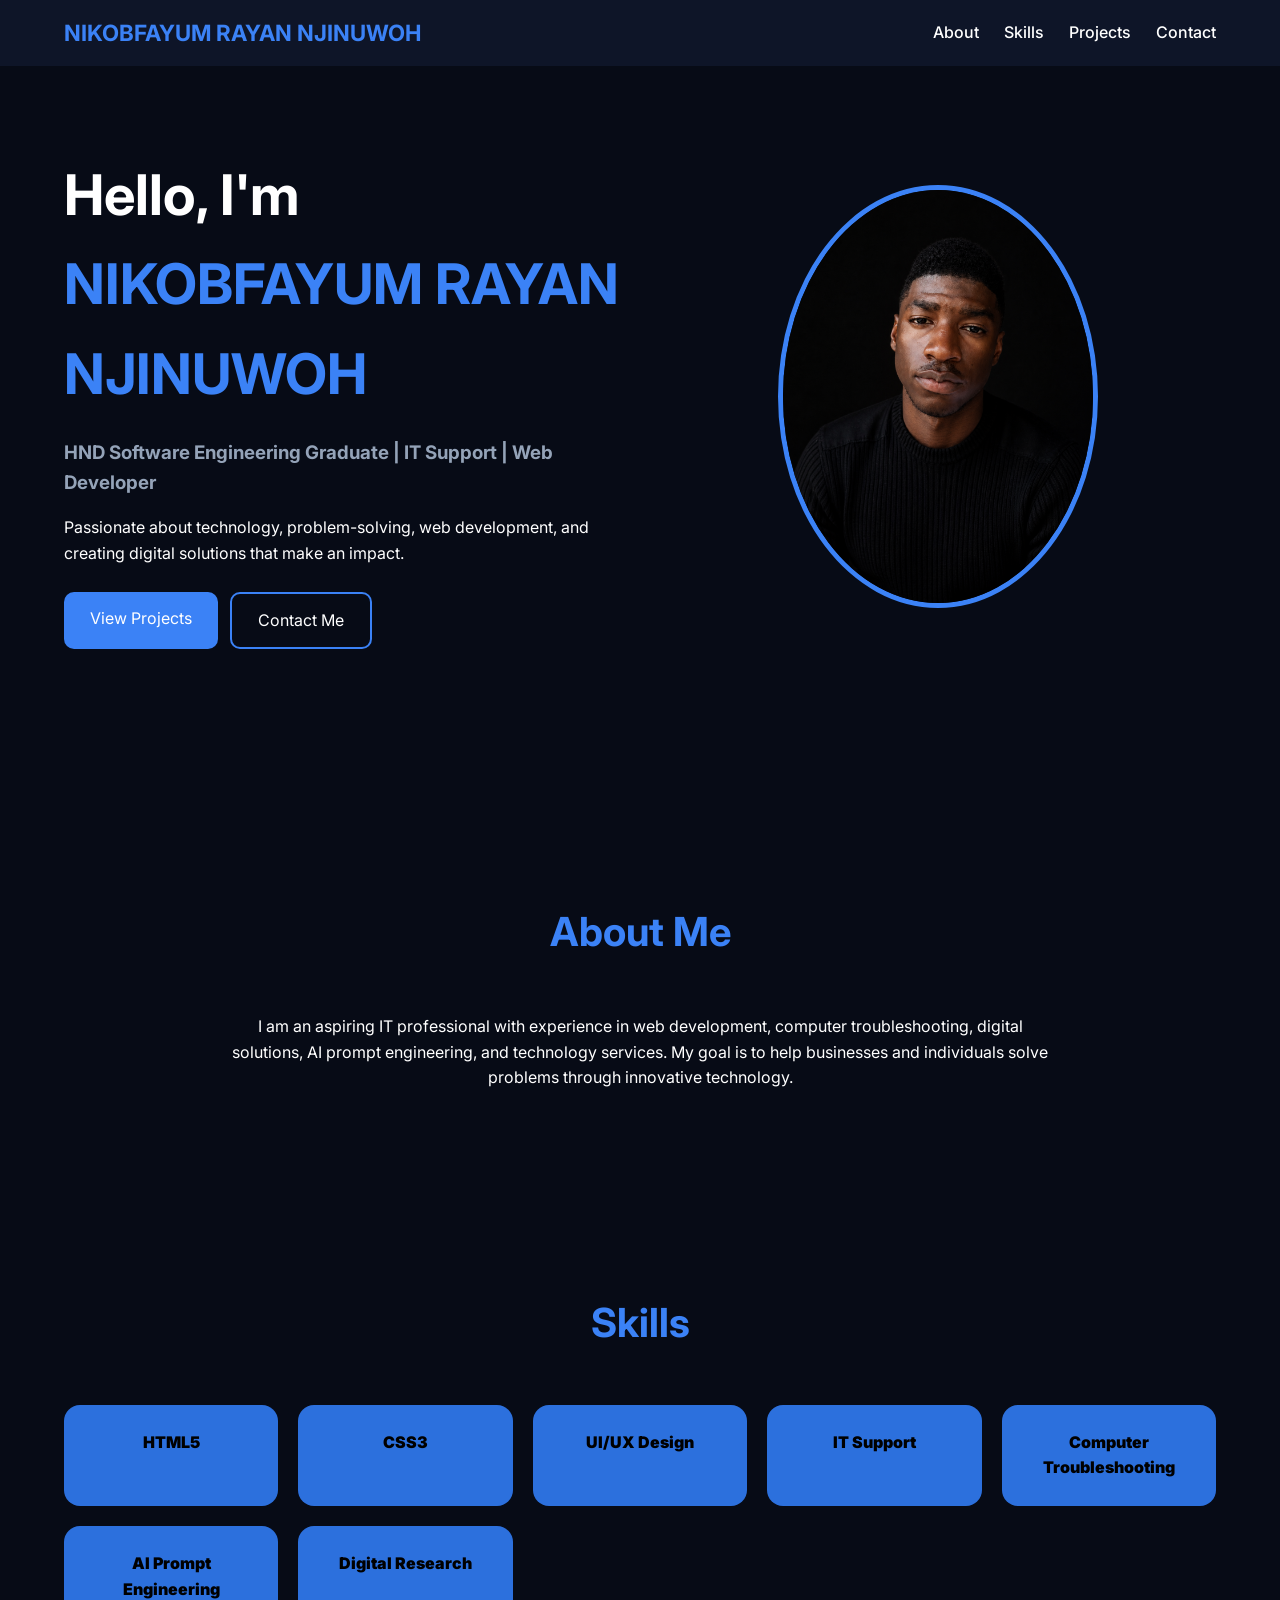
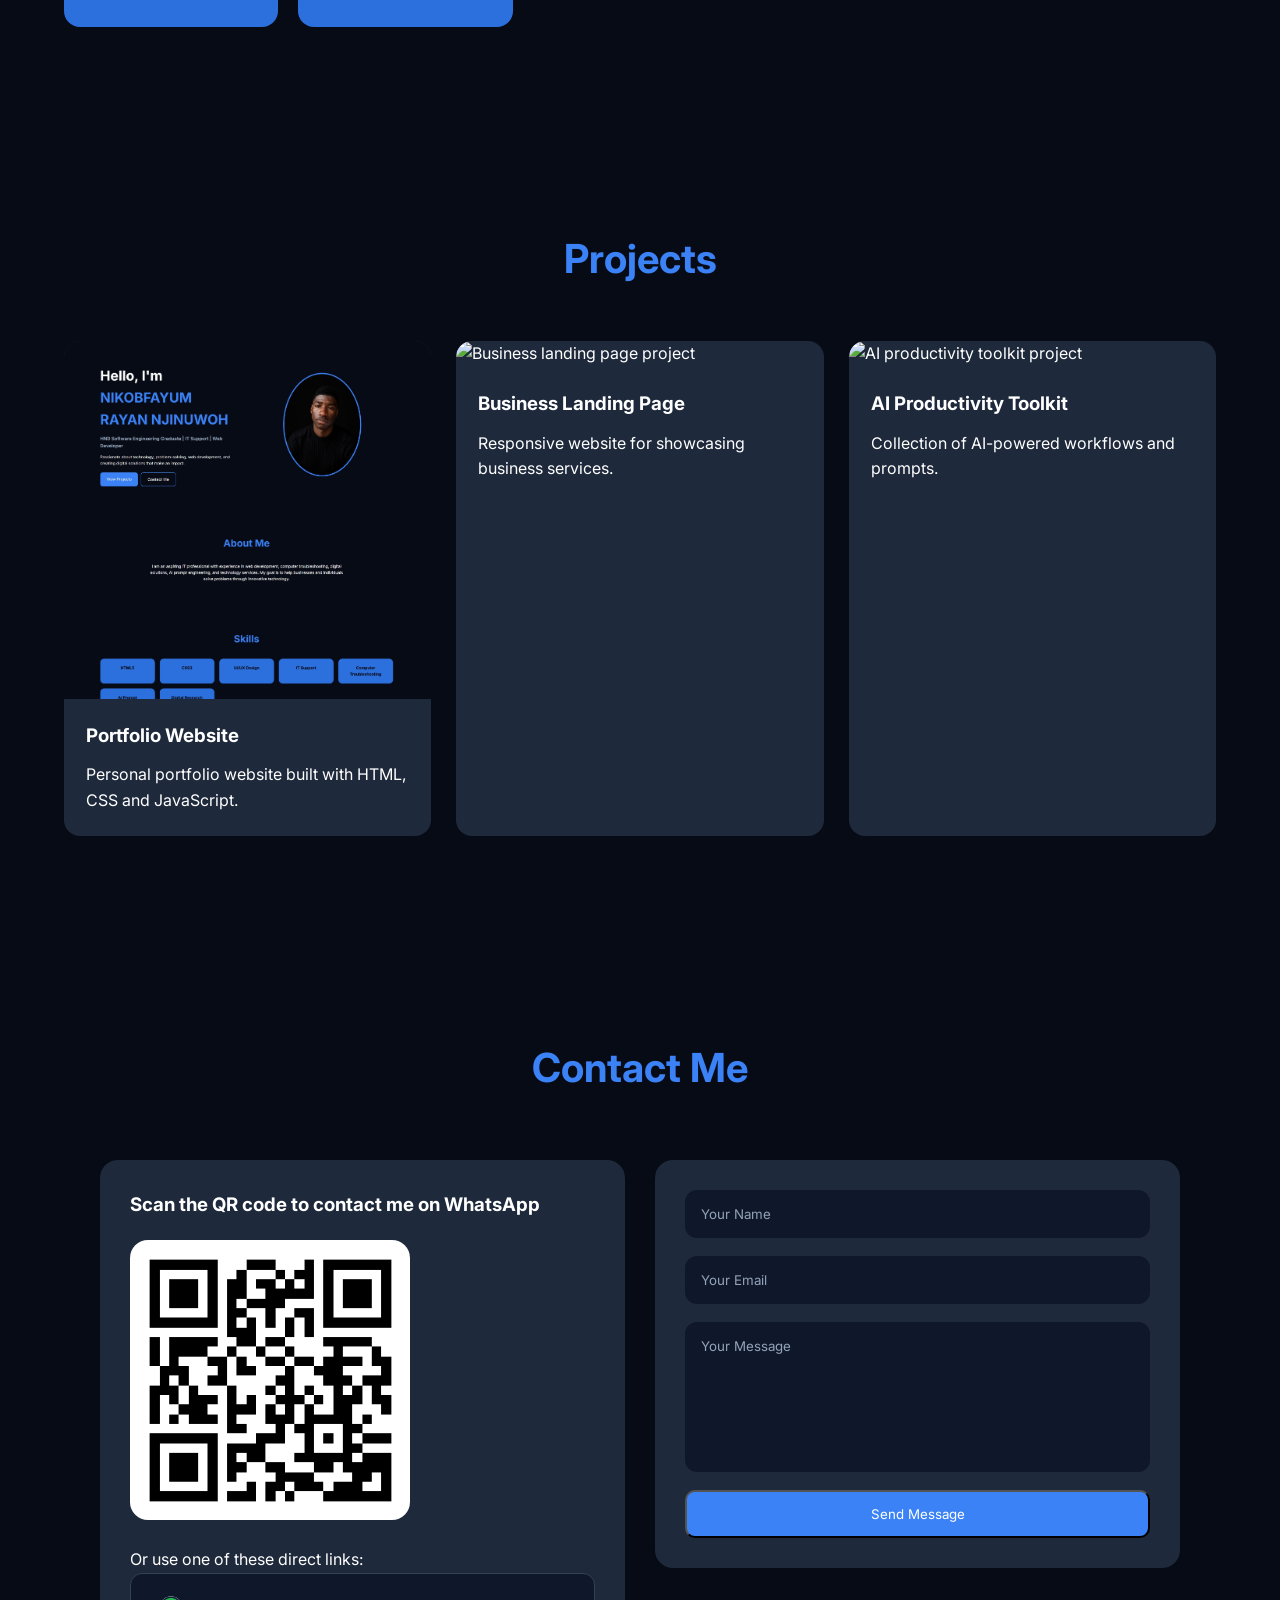
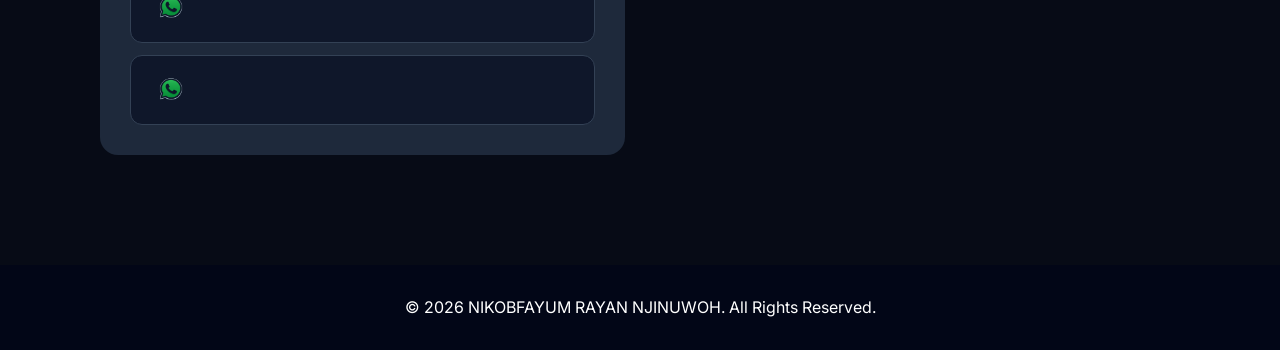
==== index.html @ 29f7bff1 "Initial portfolio website" ====
<!DOCTYPE html>
<html lang="en">

<head>
    <meta charset="UTF-8">
    <meta name="viewport" content="width=device-width, initial-scale=1.0">
    <meta name="description"
        content="Portfolio of Nikobfayum Rayan Njinuwoh, HND Software Engineering graduate specializing in web development, IT support, and AI prompt engineering.">
    <title>Nikobfayum Rayan Njinuwoh | Portfolio</title>
    <link href="https://fonts.googleapis.com/css2?family=Inter:wght@300;400;500;600;700&display=swap" rel="stylesheet">
    <link rel="stylesheet" href="STYLE.css">
</head>

<body>
    <header>
        <div class="container header-inner">
            <nav>
                <div class="logo">NIKOBFAYUM RAYAN NJINUWOH</div>
                <button class="nav-toggle" aria-label="Open navigation menu" aria-expanded="false" type="button">
                    <span></span>
                    <span></span>
                    <span></span>
                </button>
                <ul class="nav-links">
                    <li><a href="#about">About</a></li>
                    <li><a href="#skills">Skills</a></li>
                    <li><a href="#projects">Projects</a></li>
                    <li><a href="#contact">Contact</a></li>
                </ul>
            </nav>
        </div>
    </header>
    <mac:\Users\ATZ COMPUTERS\Pictures\7dc2a08e-8b8b-4afe-9f10-cccd77d9217c.pngin>
        <section class="hero">
            <div class="container hero-content">
                <div class="hero-text">
                    <h1>Hello, I'm <span>NIKOBFAYUM RAYAN NJINUWOH</span></h1>
                    <h3>HND Software Engineering Graduate | IT Support | Web Developer</h3>
                    <p>Passionate about technology, problem-solving, web development, and creating digital solutions
                        that make an impact.</p>
                    <div class="hero-actions">
                        <a href="#projects" class="btn">View Projects</a>
                        <a href="#contact" class="btn btn-outline">Contact Me</a>
                    </div>
                </div>
                <div class="hero-image">
                    <img src="7dc2a08e-8b8b-4afe-9f10-cccd77d9217c.png" alt="Profile photo of Nikobfayum Rayan Njinuwoh">
                </div>
            </div>
        </section>
        <section id="about" class="about">
            <div class="container">
                <div class="section-title">
                    <h2>About Me</h2>
                </div>
                <div class="about-content">
                    <p>I am an aspiring IT professional with experience in web development, computer troubleshooting,
                        digital solutions, AI prompt engineering, and technology services. My goal is to help businesses
                        and individuals solve problems through innovative technology.</p>
                </div>
            </div>
        </section>
        <section id="skills" class="skills">
            <div class="container">
                <div class="section-title">
                    <h2>Skills</h2>
                </div>
                <div class="skills-grid">
                    <div class="skill-card">HTML5</div>
                    <div class="skill-card">CSS3</div>
                    <div class="skill-card">UI/UX Design</div>
                    <div class="skill-card">IT Support</div>
                    <div class="skill-card">Computer Troubleshooting</div>
                    <div class="skill-card">AI Prompt Engineering</div>
                    <div class="skill-card">Digital Research</div>
                </div>
            </div>
        </section>
        <section id="projects" class="projects">
            <div class="container">
                <div class="section-title">
                    <h2>Projects</h2>
                </div>
                <div class="projects-grid">
                    <div class="project-card">
                        <img src="Screenshot_17-7-2026_153226_127.0.0.1.jpeg" alt="Portfolio website project">
                        <div class="project-content">
                            <h3>Portfolio Website</h3>
                            <p>Personal portfolio website built with HTML, CSS and JavaScript.</p>
                        </div>
                    </div>
                    <div class="project-card">
                        <img src="https://via.placeholder.com/600x350" alt="Business landing page project">
                        <div class="project-content">
                            <h3>Business Landing Page</h3>
                            <p>Responsive website for showcasing business services.</p>
                        </div>
                    </div>
                    <div class="project-card">
                        <img src="https://via.placeholder.com/600x350" alt="AI productivity toolkit project">
                        <div class="project-content">
                            <h3>AI Productivity Toolkit</h3>
                            <p>Collection of AI-powered workflows and prompts.</p>
                        </div>
                    </div>
                </div>
            </div>
        </section>
        <section id="contact" class="contact">
            <div class="container">
                <div class="section-title">
                    <h2>Contact Me</h2>
                </div>
                <div class="contact-container">
                    <div class="contact-methods">
                        <h3>Scan the QR code to contact me on WhatsApp</h3>
                        <img src="wa.link_7ci3wj.png" alt="WhatsApp QR code" class="qr-code">
                        <p>Or use one of these direct links:</p>
                        <div class="contact-links">
                            <a href="https://wa.me/672087637" target="_blank" rel="noopener noreferrer"><img
                                    class="whatsapp-logo" src="image.png"></a>
                            <a href="https://wa.me/677802048" target="_blank" rel="noopener noreferrer"><img
                                    class="whatsapp-logo" src="image.png"></a>
                        </div>
                    </div>
                    <form>
                        <input type="text" name="name" placeholder="Your Name" required>
                        <input type="email" name="email" placeholder="Your Email" required>
                        <textarea name="message" placeholder="Your Message" required></textarea>
                        <button type="submit" class="btn">Send Message</button>
                    </form>
                </div>
            </div>
        </section>
    </main>
    <footer>
        <p>© 2026 NIKOBFAYUM RAYAN NJINUWOH. All Rights Reserved.</p>
    </footer>
    <script>
        const navToggle = document.querySelector('.nav-toggle');
        const navLinks = document.querySelector('.nav-links');
        const navLinksItems = document.querySelectorAll('.nav-links a');
        navToggle.addEventListener('click', () => {
            const isOpen = navLinks.classList.toggle('active');
            navToggle.classList.toggle('open');
            navToggle.setAttribute('aria-expanded', isOpen ? 'true' : 'false');
        });
        navLinksItems.forEach(link => {
            link.addEventListener('click', () => {
                navLinks.classList.remove('active');
                navToggle.classList.remove('open');
                navToggle.setAttribute('aria-expanded', 'false');
            });
        });
        document.querySelector('form').addEventListener('submit', function (e) {
            e.preventDefault();
            alert('Thank you for your message!');
        });
    </script>
</body>

</html>
---- STYLE.css ----
* {
    margin: 0;
    padding: 0;
    box-sizing: border-box;
    font-family: 'Inter', sans-serif;
}

html {
    scroll-behavior: smooth;
}

body {
    color: white;
    line-height: 1.6;
    background: #070b16;
    overflow-x: hidden;
}

main {
    padding-top: 100px;
}

.container {
    width: 90%;
    max-width: 1200px;
    margin: auto;
}

header {
    position: fixed;
    width: 100%;
    top: 0;
    z-index: 1000;
    background: rgba(15, 23, 42, .95);
    backdrop-filter: blur(10px);
}

.header-inner {
    padding: 15px 0;
}

nav {
    display: flex;
    justify-content: space-between;
    align-items: center;
    gap: 20px;
}

.logo {
    font-size: 1.4rem;
    font-weight: 700;
    color: #3b82f6;
}

.nav-toggle {
    display: none;
    background: none;
    border: none;
    cursor: pointer;
    padding: 10px;
}

.nav-toggle span {
    display: block;
    width: 26px;
    height: 3px;
    margin: 5px 0;
    background: #fff;
    border-radius: 999px;
    transition: transform .25s ease, opacity .25s ease;
}

.nav-toggle.open span:nth-child(1) {
    transform: translateY(8px) rotate(45deg);
}

.nav-toggle.open span:nth-child(2) {
    opacity: 0;
}

.nav-toggle.open span:nth-child(3) {
    transform: translateY(-8px) rotate(-45deg);
}

.nav-links {
    display: flex;
    gap: 25px;
    list-style: none;
}

.nav-links li a {
    color: white;
    text-decoration: none;
    transition: .3s;
    font-weight: 500;
}

.nav-links li a:hover {
    color: #3b82f6;
}

section {
    padding: 100px 0;
    scroll-margin-top: 110px;
}

.hero {
    min-height: calc(100vh - 100px);
    display: flex;
    align-items: center;
}

.hero-content {
    display: grid;
    grid-template-columns: 1fr 1fr;
    gap: 40px;
    align-items: center;
}

.hero-text h1 {
    font-size: 3.5rem;
}

.hero-text h1 span {
    color: #3b82f6;
}

.hero-text h3 {
    margin: 18px 0;
    color: #94a3b8;
}

.hero-text p {
    margin-bottom: 25px;
    max-width: 700px;
}

.hero-actions {
    display: flex;
    flex-wrap: wrap;
    gap: 12px;
}

.btn {
    display: inline-block;
    padding: 14px 26px;
    background: #3b82f6;
    color: white;
    text-decoration: none;
    border-radius: 10px;
    transition: .3s;
}

.btn:hover {
    transform: translateY(-2px);
    background: #2563eb;
}

.btn-outline {
    background: transparent;
    border: 2px solid #3b82f6;
}

.hero-image {
    text-align: center;
}

.hero-image img {
    width: 100%;
    max-width: 320px;
    border-radius: 50%;
    border: 5px solid #3b82f6;
}

.section-title {
    text-align: center;
    margin-bottom: 50px;
}

.section-title h2 {
    font-size: 2.5rem;
    color: #3b82f6;
}

.about,
.skills,
.projects,
.contact,
.hero
 {
    background: #070b16;
 
}

.about-content {
    text-align: center;
    max-width: 820px;
    margin: auto;
}

.skills-grid {
    display: grid;
    grid-template-columns: repeat(auto-fit, minmax(200px, 1fr));
    gap: 20px;
}

.skill-card {
    background: #2c70dd;
    color: black;
    font-weight: 900;
    padding: 25px;
    border-radius: 16px;
    text-align: center;
    transition: transform .3s;
}

.skill-card:hover {
    transform: translateY(-4px);
}

.projects-grid {
    display: grid;
    grid-template-columns: repeat(auto-fit, minmax(300px, 1fr));
    gap: 25px;
}

.project-card {
    background: #1e293b;
    border-radius: 16px;
    overflow: hidden;
    transition: transform .3s;
}

.project-card:hover {
    transform: translateY(-4px);
}

.project-card img {
    width: 100%;
    display: block;

}

.project-content {
    padding: 22px;
}

.project-content h3 {
    margin-bottom: 12px;
}

.contact-container {
    display: grid;
    grid-template-columns: 1fr 1fr;
    gap: 30px;
    align-items: start;
    max-width: 1100px;
    margin: auto;
    padding: 10px;
}

.contact-methods {
    background: #1e293b;
    padding: 30px;
    border-radius: 18px;
}

.contact-methods h3 {
    margin-bottom: 20px;
}

.qr-code {
    width: 100%;
    max-width: 280px;
    border-radius: 18px;
    margin-bottom: 20px;
}

.contact-links {
    display: grid;
    gap: 12px;
}

.contact-links a {
    display: inline-block;
    padding: 14px 20px;
    background: #0f172a;
    color: #fff;
    text-decoration: none;
    border-radius: 12px;
    border: 1px solid #334155;
}

.contact-links a:hover {
    background: #1d4ed8;
}

form {
    display: flex;
    flex-direction: column;
    gap: 18px;
    background: #1e293b;
    padding: 30px;
    border-radius: 18px;
}

input,
textarea {
    padding: 16px;
    border: none;
    border-radius: 12px;
    background: #0f172a;
    color: #fff;
}

input::placeholder,
textarea::placeholder {
    color: #94a3b8;
}

textarea {
    resize: none;
    min-height: 150px;
}

footer {
    text-align: center;
    padding: 30px 0;
    background: #020617;
}

.whatsapp-logo {
    width: 40px;
    height: 40px;
    vertical-align: middle;
    margin-right: 8px;

}

@media (max-width:1024px) {
    .hero-content {
        grid-template-columns: 1fr;
    }

    .contact-container {
        grid-template-columns: 1fr;
    }
}

@media (max-width:768px) {
    .nav-toggle {
        display: block;
    }

    .nav-links {
        position: absolute;
        top: 100%;
        right: 0;
        left: 0;
        background: rgba(15, 23, 42, .98);
        flex-direction: column;
        gap: 0;
        overflow: hidden;
        max-height: 0;
        transition: max-height .3s ease;
    }

    .nav-links.active {
        max-height: 260px;
        padding: 20px 0;
    }

    .nav-links li {
        width: 100%;
        text-align: center;
        border-top: 1px solid rgba(255, 255, 255, .08);
    }

    .nav-links li:first-child {
        border-top: none;
    }

    .nav-links li a {
        display: block;
        padding: 15px 0;
    }

    .hero-text h1 {
        font-size: 2.6rem;
    }

    .hero-text p {
        margin-bottom: 20px;
    }

    .btn,
    .contact-links a {
        width: 100%;
        text-align: center;
    }
}

@media (max-width:480px) {
    .hero-text h1 {
        font-size: 2rem;
    }

    .hero-text h3 {
        font-size: 1rem;
    }

    .section-title h2 {
        font-size: 2rem;
    }

    .project-content,
    .contact-methods,
    form {
        padding: 20px;
    }

    .qr-code {
        max-width: 100%;
    }
}
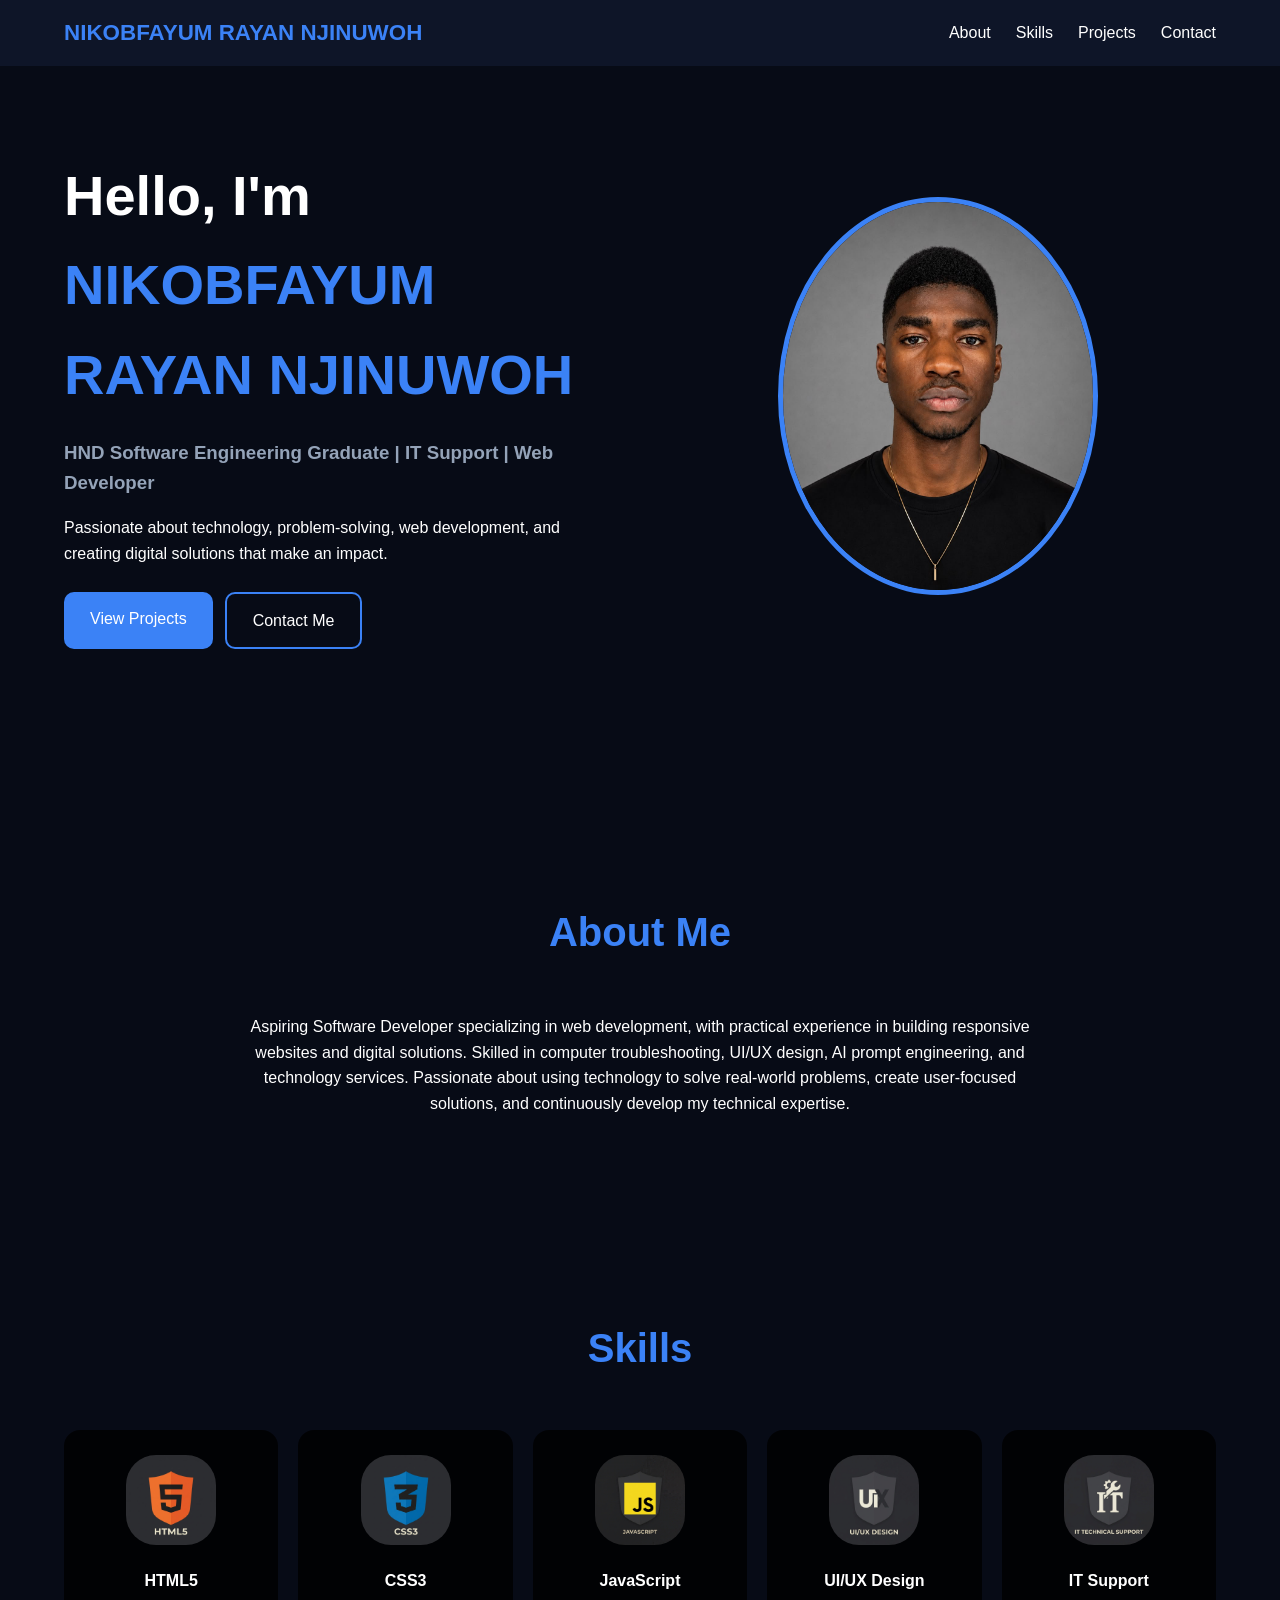
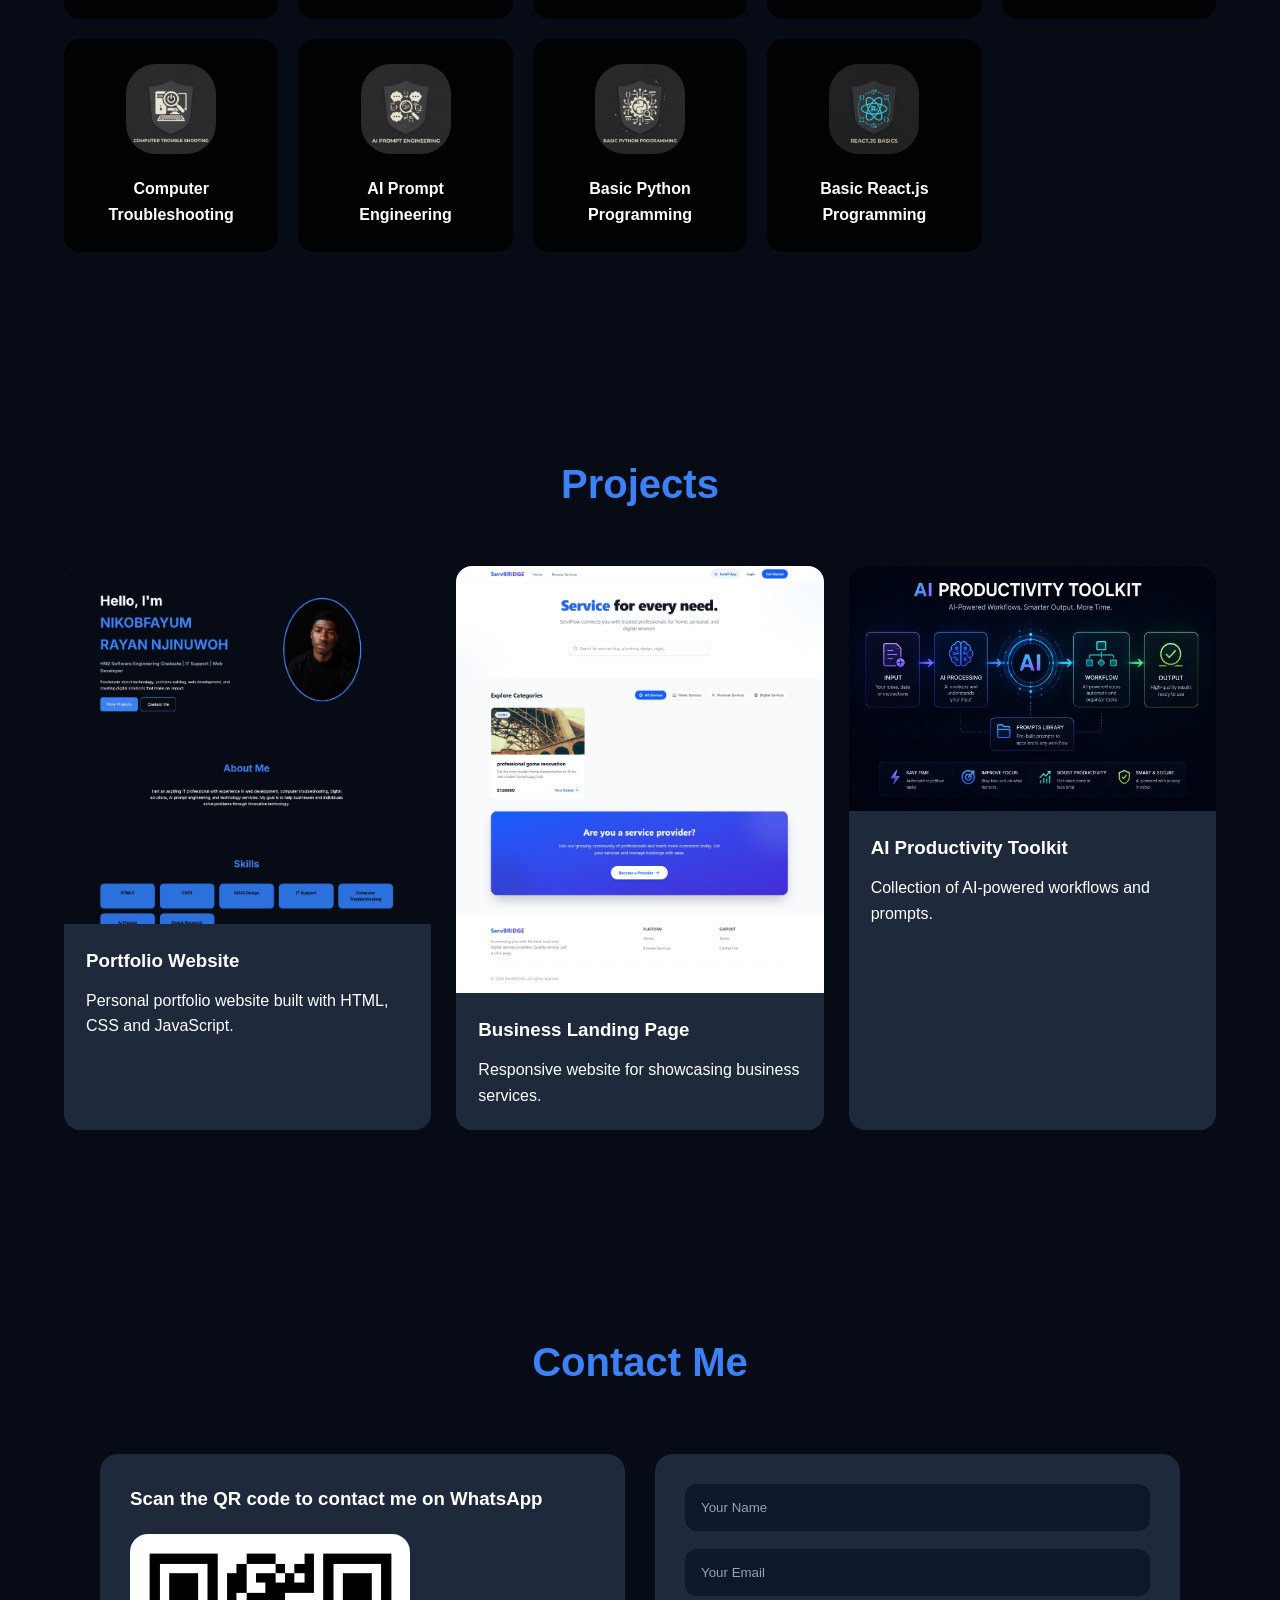
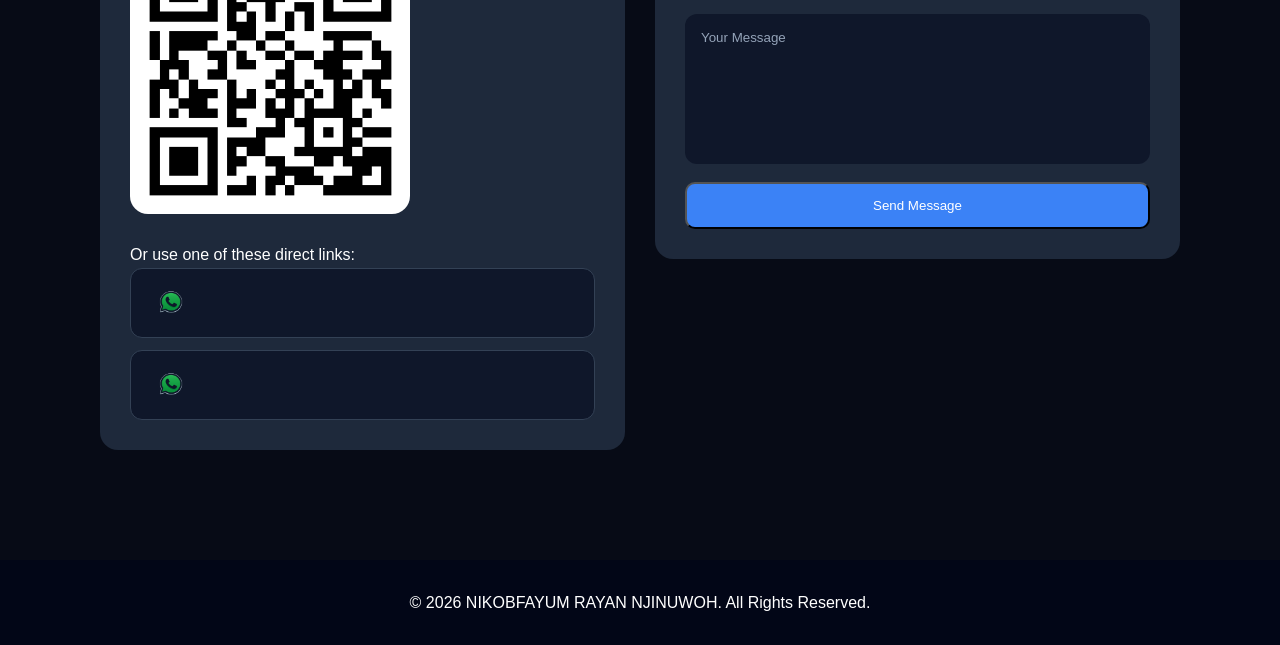
==== commit 7f5a3dee: "Update professional portfolio" ====
--- a/index.html
+++ b/index.html
@@ -6,6 +6,7 @@
     <meta name="viewport" content="width=device-width, initial-scale=1.0">
     <meta name="description"
         content="Portfolio of Nikobfayum Rayan Njinuwoh, HND Software Engineering graduate specializing in web development, IT support, and AI prompt engineering.">
+    <link rel="icon" type="image/png" href="f70bea03-d3e6-41d8-9f90-a6918505536b.jpg">
     <title>Nikobfayum Rayan Njinuwoh | Portfolio</title>
     <link href="https://fonts.googleapis.com/css2?family=Inter:wght@300;400;500;600;700&display=swap" rel="stylesheet">
     <link rel="stylesheet" href="STYLE.css">
@@ -30,108 +31,134 @@
             </nav>
         </div>
     </header>
-    <mac:\Users\ATZ COMPUTERS\Pictures\7dc2a08e-8b8b-4afe-9f10-cccd77d9217c.pngin>
-        <section class="hero">
-            <div class="container hero-content">
-                <div class="hero-text">
-                    <h1>Hello, I'm <span>NIKOBFAYUM RAYAN NJINUWOH</span></h1>
-                    <h3>HND Software Engineering Graduate | IT Support | Web Developer</h3>
-                    <p>Passionate about technology, problem-solving, web development, and creating digital solutions
-                        that make an impact.</p>
-                    <div class="hero-actions">
-                        <a href="#projects" class="btn">View Projects</a>
-                        <a href="#contact" class="btn btn-outline">Contact Me</a>
-                    </div>
-                </div>
-                <div class="hero-image">
-                    <img src="7dc2a08e-8b8b-4afe-9f10-cccd77d9217c.png" alt="Profile photo of Nikobfayum Rayan Njinuwoh">
-                </div>
-            </div>
-        </section>
-        <section id="about" class="about">
-            <div class="container">
-                <div class="section-title">
-                    <h2>About Me</h2>
-                </div>
-                <div class="about-content">
-                    <p>I am an aspiring IT professional with experience in web development, computer troubleshooting,
-                        digital solutions, AI prompt engineering, and technology services. My goal is to help businesses
-                        and individuals solve problems through innovative technology.</p>
-                </div>
-            </div>
-        </section>
-        <section id="skills" class="skills">
-            <div class="container">
-                <div class="section-title">
-                    <h2>Skills</h2>
-                </div>
-                <div class="skills-grid">
-                    <div class="skill-card">HTML5</div>
-                    <div class="skill-card">CSS3</div>
-                    <div class="skill-card">UI/UX Design</div>
-                    <div class="skill-card">IT Support</div>
-                    <div class="skill-card">Computer Troubleshooting</div>
-                    <div class="skill-card">AI Prompt Engineering</div>
-                    <div class="skill-card">Digital Research</div>
-                </div>
-            </div>
-        </section>
-        <section id="projects" class="projects">
-            <div class="container">
-                <div class="section-title">
-                    <h2>Projects</h2>
-                </div>
-                <div class="projects-grid">
-                    <div class="project-card">
-                        <img src="Screenshot_17-7-2026_153226_127.0.0.1.jpeg" alt="Portfolio website project">
-                        <div class="project-content">
-                            <h3>Portfolio Website</h3>
-                            <p>Personal portfolio website built with HTML, CSS and JavaScript.</p>
-                        </div>
-                    </div>
-                    <div class="project-card">
-                        <img src="https://via.placeholder.com/600x350" alt="Business landing page project">
-                        <div class="project-content">
-                            <h3>Business Landing Page</h3>
-                            <p>Responsive website for showcasing business services.</p>
-                        </div>
-                    </div>
-                    <div class="project-card">
-                        <img src="https://via.placeholder.com/600x350" alt="AI productivity toolkit project">
-                        <div class="project-content">
-                            <h3>AI Productivity Toolkit</h3>
-                            <p>Collection of AI-powered workflows and prompts.</p>
-                        </div>
-                    </div>
-                </div>
-            </div>
-        </section>
-        <section id="contact" class="contact">
-            <div class="container">
-                <div class="section-title">
-                    <h2>Contact Me</h2>
-                </div>
-                <div class="contact-container">
-                    <div class="contact-methods">
-                        <h3>Scan the QR code to contact me on WhatsApp</h3>
-                        <img src="wa.link_7ci3wj.png" alt="WhatsApp QR code" class="qr-code">
-                        <p>Or use one of these direct links:</p>
-                        <div class="contact-links">
-                            <a href="https://wa.me/672087637" target="_blank" rel="noopener noreferrer"><img
-                                    class="whatsapp-logo" src="image.png"></a>
-                            <a href="https://wa.me/677802048" target="_blank" rel="noopener noreferrer"><img
-                                    class="whatsapp-logo" src="image.png"></a>
-                        </div>
-                    </div>
-                    <form>
-                        <input type="text" name="name" placeholder="Your Name" required>
-                        <input type="email" name="email" placeholder="Your Email" required>
-                        <textarea name="message" placeholder="Your Message" required></textarea>
-                        <button type="submit" class="btn">Send Message</button>
-                    </form>
-                </div>
-            </div>
-        </section>
+    <section class="hero">
+        <div class="container hero-content">
+            <div class="hero-text">
+                <h1>Hello, I'm <span>NIKOBFAYUM RAYAN NJINUWOH</span></h1>
+                <h3>HND Software Engineering Graduate | IT Support | Web Developer</h3>
+                <p>Passionate about technology, problem-solving, web development, and creating digital solutions
+                    that make an impact.</p>
+                <div class="hero-actions">
+                    <a href="#projects" class="btn">View Projects</a>
+                    <a href="#contact" class="btn btn-outline">Contact Me</a>
+                </div>
+            </div>
+            <div class="hero-image">
+                <img src="NIKOB=img.jpeg" alt="Profile photo of Nikobfayum Rayan Njinuwoh">
+            </div>
+        </div>
+    </section>
+    <section id="about" class="about">
+        <div class="container">
+            <div class="section-title">
+                <h2>About Me</h2>
+            </div>
+            <div class="about-content">
+                <p>Aspiring Software Developer specializing in web development, with practical experience in building responsive websites and digital solutions. Skilled in computer troubleshooting, UI/UX design, AI prompt engineering, and technology services. Passionate about using technology to solve real-world problems, create user-focused solutions, and continuously develop my technical expertise.</p>
+            </div>
+        </div>
+    </section>
+    <section id="skills" class="skills">
+        <div class="container">
+            <div class="section-title">
+                <h2>Skills</h2>
+            </div>
+            <div class="skills-grid">
+                <div class="skill-card">
+                    <img class="skill-img" src="html5logo.jpg" alt="html5 logo">
+                    <div>HTML5</div>
+                </div>
+                <div class="skill-card">
+                    <img class="skill-img" src="css3logo.jpg" alt="css3 logo">
+                    <div>CSS3</div>
+                </div>
+                    <div class="skill-card">
+                        <img class="skill-img" src="javascriptlogo.jpg" alt="javascript logo">
+                        <div>JavaScript</div>
+                    </div>
+                <div class="skill-card">
+                    <img class="skill-img" src="ui-uxlogo.jpg" alt="ui/ux design logo">
+                    <div>UI/UX Design</div>
+                </div>
+                <div class="skill-card">
+                    <img class="skill-img" src="ITsupportlogo.jpg" alt="it support logo">
+                    <div>IT Support</div>
+                </div>
+                <div class="skill-card">
+                    <img class="skill-img" src="comtroub.jpg" alt="computer troubleshooting logo">
+                    <div>Computer Troubleshooting</div>
+                </div>
+                <div class="skill-card">
+                    <img class="skill-img" src="aiprompting.jpg" alt="ai prompt engineering logo">
+                    <div>AI Prompt Engineering</div>
+                </div>
+                <div class="skill-card">
+                    <img class="skill-img" src="pythonlogo.jpg" alt="basic python programming logo">
+                    <div>Basic Python Programming</div>
+                </div>
+                <div class="skill-card">
+                    <img class="skill-img" src="Reactlogo.jpg" alt="basic react.js programming logo">
+                    <div>Basic React.js Programming</div>
+                </div>
+            </div>
+        </div>
+    </section>
+    <section id="projects" class="projects">
+        <div class="container">
+            <div class="section-title">
+                <h2>Projects</h2>
+            </div>
+            <div class="projects-grid">
+                <div class="project-card">
+                    <img src="Screenshot_17-7-2026_153226_127.0.0.1.jpeg" alt="Portfolio website project">
+                    <div class="project-content">
+                        <h3>Portfolio Website</h3>
+                        <p>Personal portfolio website built with HTML, CSS and JavaScript.</p>
+                    </div>
+                </div>
+                <div class="project-card">
+                    <img src="Screenshot_27-8-2026_10521_localhost.jpeg" alt="Business landing page project">
+                    <div class="project-content">
+                        <h3>Business Landing Page</h3>
+                        <p>Responsive website for showcasing business services.</p>
+                    </div>
+                </div>
+                <div class="project-card">
+                    <img src="AI_productuvity_toolkit.jpeg" alt="AI productivity toolkit project">
+                    <div class="project-content">
+                        <h3>AI Productivity Toolkit</h3>
+                        <p>Collection of AI-powered workflows and prompts.</p>
+                    </div>
+                </div>
+            </div>
+        </div>
+    </section>
+    <section id="contact" class="contact">
+        <div class="container">
+            <div class="section-title">
+                <h2>Contact Me</h2>
+            </div>
+            <div class="contact-container">
+                <div class="contact-methods">
+                    <h3>Scan the QR code to contact me on WhatsApp</h3>
+                    <img src="wa.link_7ci3wj.png" alt="WhatsApp QR code" class="qr-code">
+                    <p>Or use one of these direct links:</p>
+                    <div class="contact-links">
+                        <a href="https://wa.me/672087637" target="_blank" rel="noopener noreferrer"><img
+                                class="whatsapp-logo" src="image.png"></a>
+                        <a href="https://wa.me/677802048" target="_blank" rel="noopener noreferrer"><img
+                                class="whatsapp-logo" src="image.png"></a>
+                    </div>
+                </div>
+                <form action="https://formspree.io/f/xvkopwze" method="POST">
+                    <input type="text" name="name" placeholder="Your Name" required>
+                    <input type="email" name="email" placeholder="Your Email" required>
+                    <textarea name="message" placeholder="Your Message" required></textarea>
+                    <button type="submit" class="btn">Send Message</button>
+                </form>
+            </div>
+        </div>
+    </section>
     </main>
     <footer>
         <p>© 2026 NIKOBFAYUM RAYAN NJINUWOH. All Rights Reserved.</p>
@@ -152,9 +179,21 @@
                 navToggle.setAttribute('aria-expanded', 'false');
             });
         });
-        document.querySelector('form').addEventListener('submit', function (e) {
+        document.querySelector('form').addEventListener('submit', async function (e) {
             e.preventDefault();
-            alert('Thank you for your message!');
+            const form = e.target;
+            const data = new FormData(form);
+            const response = await fetch(form.action, {
+                method: form.method,
+                body: data,
+                headers: { Accept: 'application/json' }
+            });
+            if (response.ok) {
+                alert('Thank you for your message! I will get back to you soon.');
+                form.reset();
+            } else {
+                alert('Oops! There was a problem sending your message. Please try again later.');
+            }
         });
     </script>
 </body>
--- a/STYLE.css
+++ b/STYLE.css
@@ -2,7 +2,7 @@
     margin: 0;
     padding: 0;
     box-sizing: border-box;
-    font-family: 'Inter', sans-serif;
+    font-family:'Lucida Sans', 'Lucida Sans Regular', 'Lucida Grande', 'Lucida Sans Unicode', Geneva, Verdana, sans-serif;
 }
 
 html {
@@ -205,13 +205,20 @@
 }
 
 .skill-card {
-    background: #2c70dd;
-    color: black;
+    background: rgba(0, 0, 0, 0.81);
+    color: rgb(255, 255, 255);
     font-weight: 900;
     padding: 25px;
     border-radius: 16px;
     text-align: center;
     transition: transform .3s;
+}
+
+.skill-img {
+    width: 90px;
+    height: 90px;
+    margin-bottom: 15px;
+    border-radius: 30px;
 }
 
 .skill-card:hover {
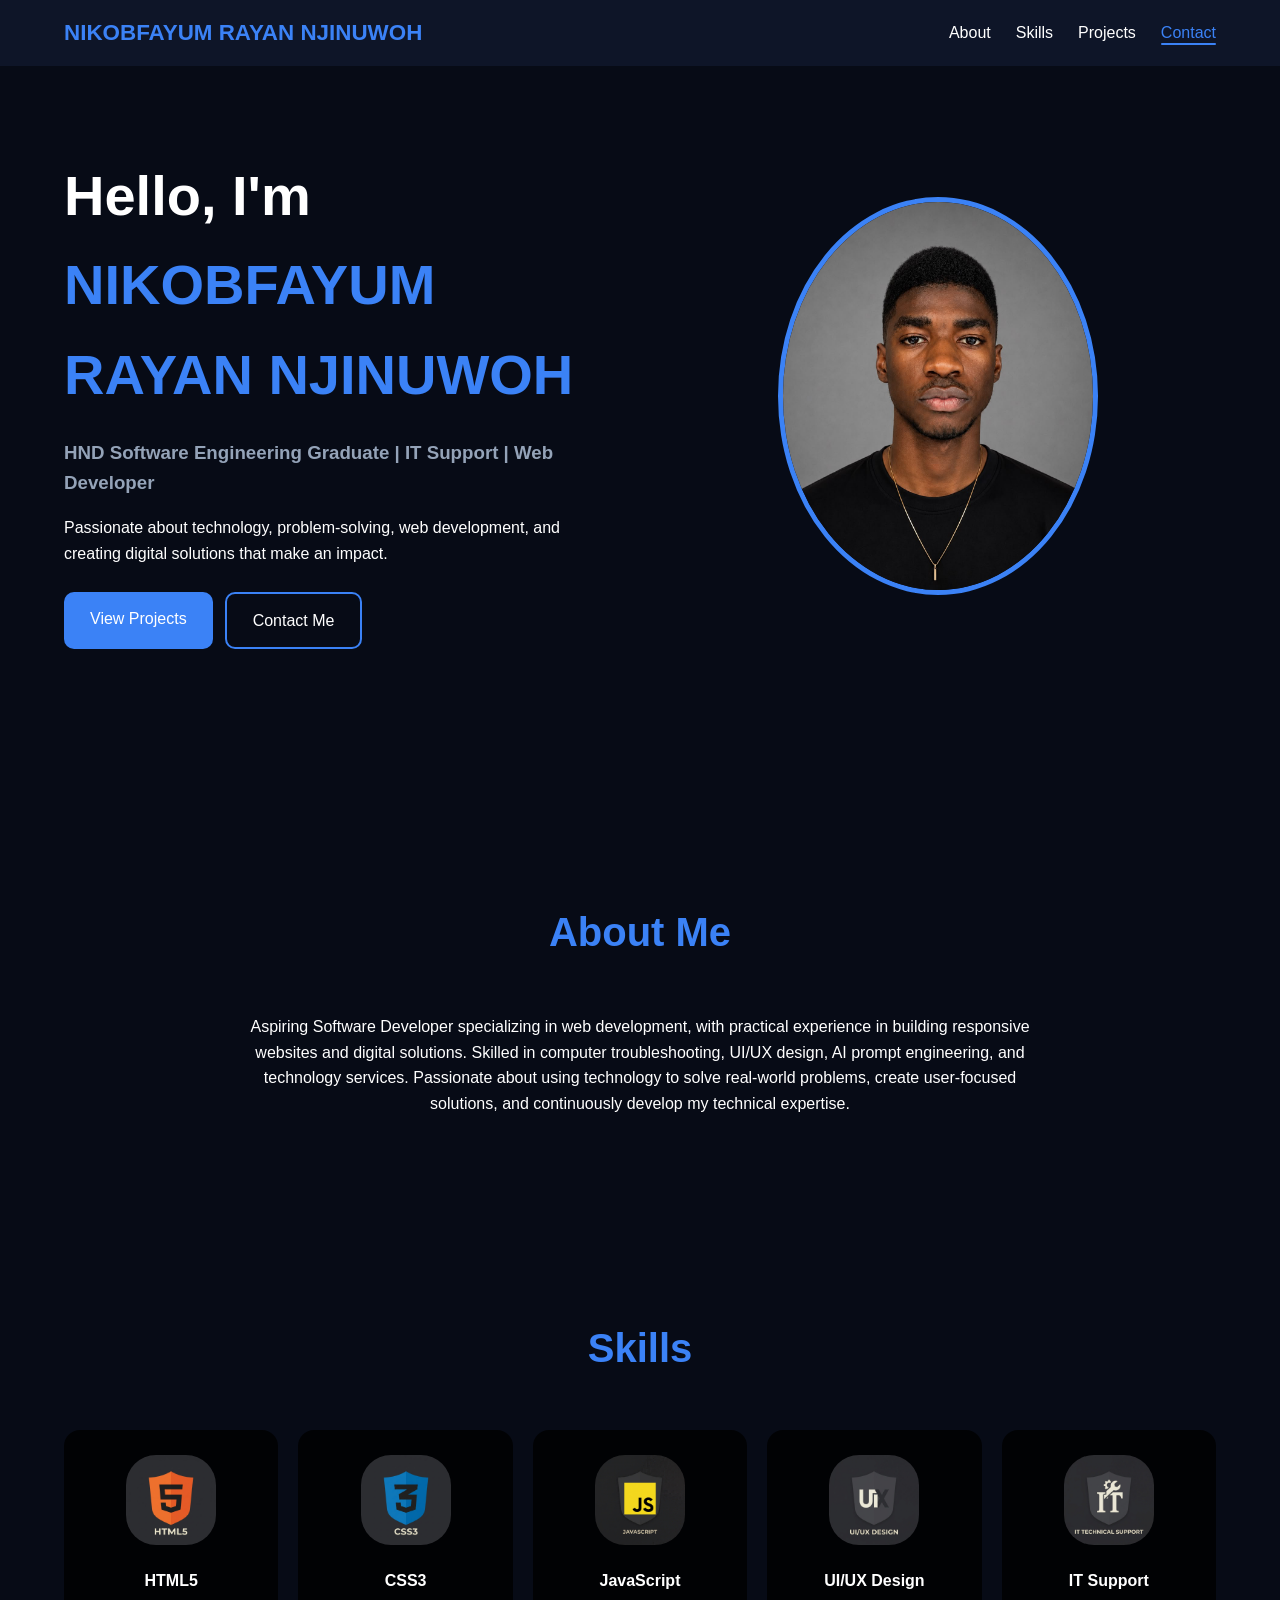
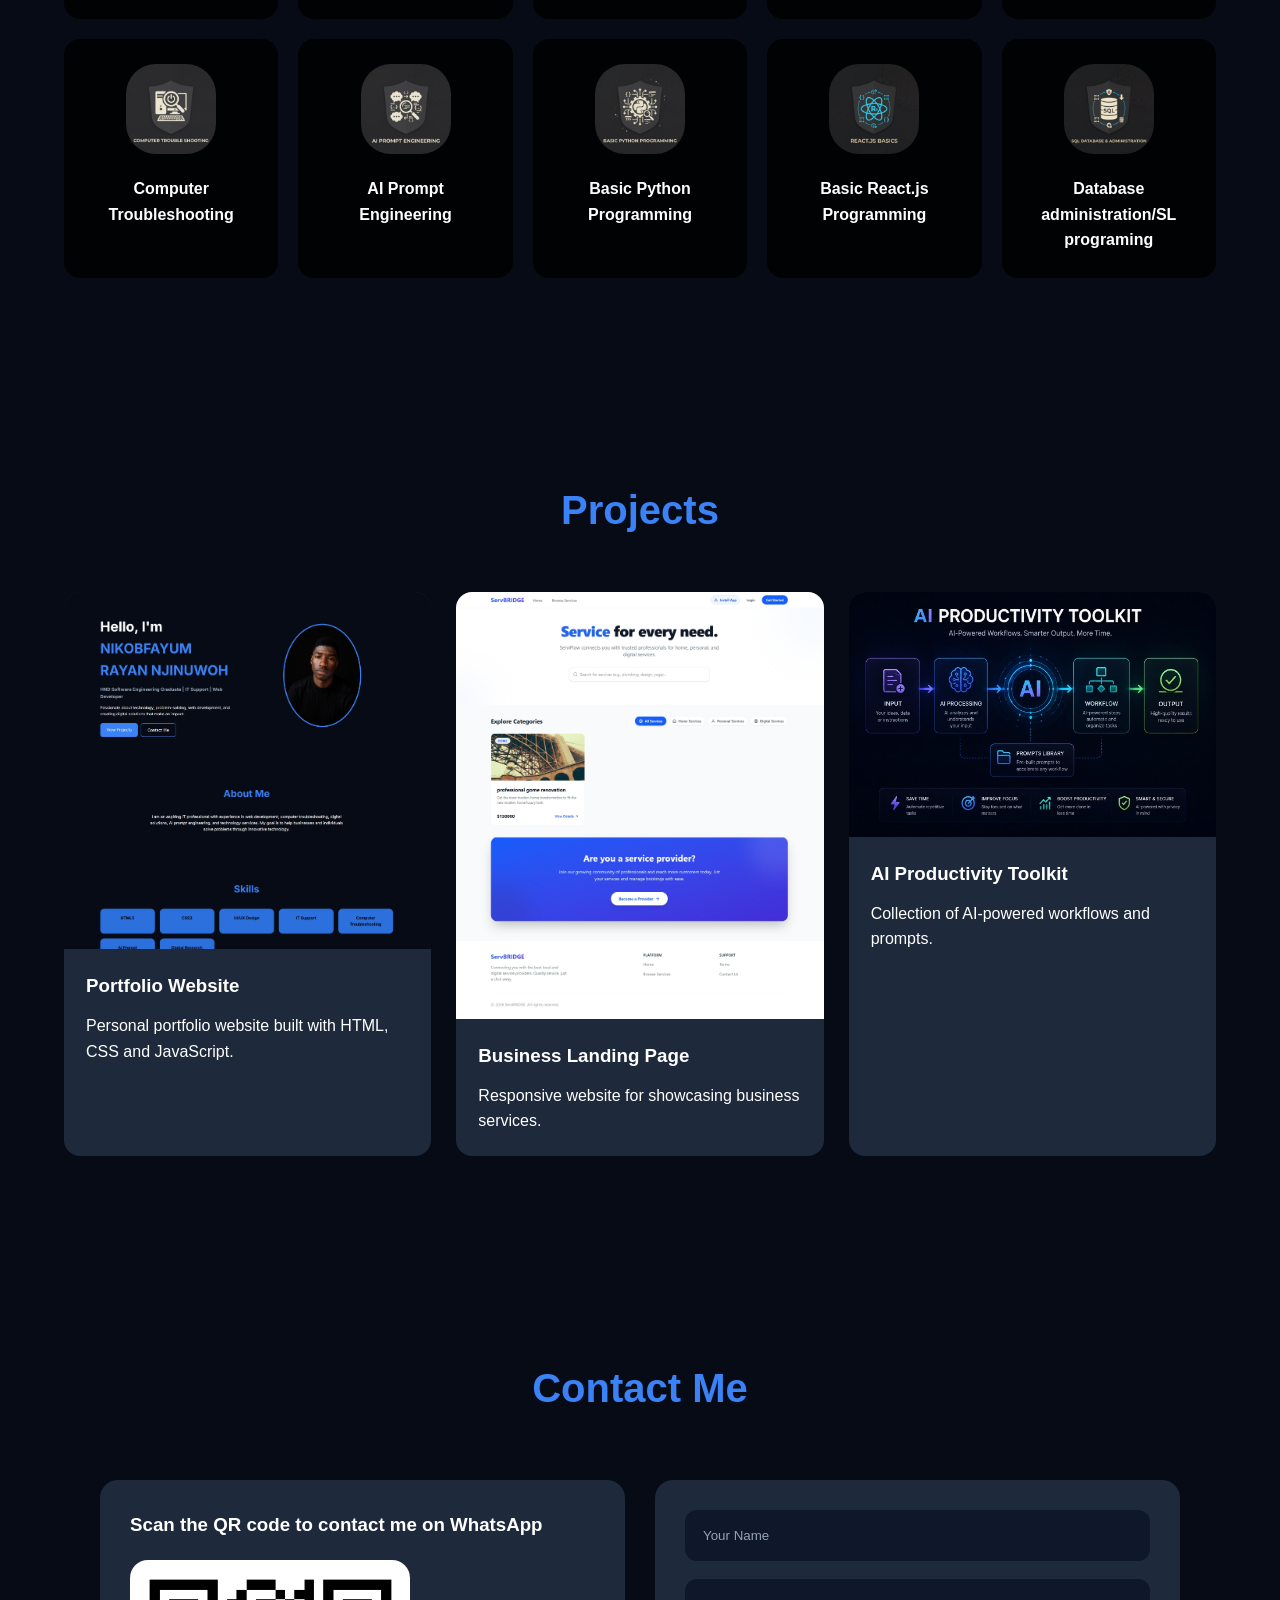
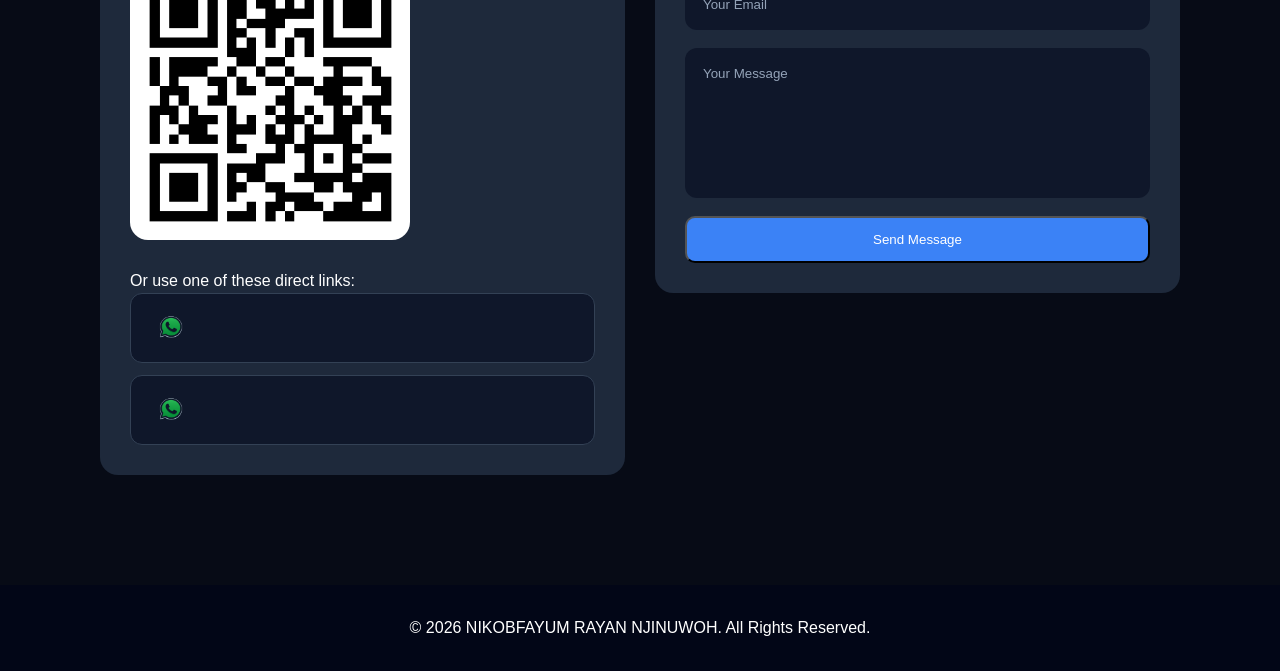
==== commit 83874e20: "Updated portfolio" ====
--- a/index.html
+++ b/index.html
@@ -99,6 +99,9 @@
                 <div class="skill-card">
                     <img class="skill-img" src="Reactlogo.jpg" alt="basic react.js programming logo">
                     <div>Basic React.js Programming</div>
+                </div><div class="skill-card">
+                    <img class="skill-img" src="database.jpg" alt="Database administration/SL programing ">
+                    <div>Database administration/SL programing </div>
                 </div>
             </div>
         </div>
@@ -167,11 +170,13 @@
         const navToggle = document.querySelector('.nav-toggle');
         const navLinks = document.querySelector('.nav-links');
         const navLinksItems = document.querySelectorAll('.nav-links a');
+        
         navToggle.addEventListener('click', () => {
             const isOpen = navLinks.classList.toggle('active');
             navToggle.classList.toggle('open');
             navToggle.setAttribute('aria-expanded', isOpen ? 'true' : 'false');
         });
+        
         navLinksItems.forEach(link => {
             link.addEventListener('click', () => {
                 navLinks.classList.remove('active');
@@ -179,6 +184,62 @@
                 navToggle.setAttribute('aria-expanded', 'false');
             });
         });
+
+        // Active navigation indicator on scroll
+        const sections = document.querySelectorAll('section[id]');
+        const navLinksList = document.querySelectorAll('.nav-links a');
+
+        function setActiveNavLink() {
+            const scrollY = window.pageYOffset;
+            
+            sections.forEach(section => {
+                const sectionHeight = section.offsetHeight;
+                const sectionTop = section.offsetTop - 150;
+                const sectionId = section.getAttribute('id');
+                const navLink = document.querySelector(`.nav-links a[href="#${sectionId}"]`);
+                
+                if (scrollY > sectionTop && scrollY <= sectionTop + sectionHeight) {
+                    navLinksList.forEach(link => link.classList.remove('active'));
+                    if (navLink) navLink.classList.add('active');
+                }
+            });
+        }
+
+        window.addEventListener('scroll', setActiveNavLink);
+
+        // Intersection Observer for scroll reveal animations
+        const observerOptions = {
+            threshold: 0.1,
+            rootMargin: '0px 0px -50px 0px'
+        };
+
+        const observer = new IntersectionObserver((entries) => {
+            entries.forEach(entry => {
+                if (entry.isIntersecting) {
+                    entry.target.classList.add('visible');
+                    
+                    // For skill cards, add staggered delay
+                    if (entry.target.classList.contains('skill-card')) {
+                        const skillCards = document.querySelectorAll('.skill-card');
+                        const index = Array.from(skillCards).indexOf(entry.target);
+                        entry.target.style.transitionDelay = `${index * 0.1}s`;
+                    }
+                    
+                    // For project cards, add staggered delay
+                    if (entry.target.classList.contains('project-card')) {
+                        const projectCards = document.querySelectorAll('.project-card');
+                        const index = Array.from(projectCards).indexOf(entry.target);
+                        entry.target.style.transitionDelay = `${index * 0.15}s`;
+                    }
+                }
+            });
+        }, observerOptions);
+
+        // Observe elements for animation
+        document.querySelectorAll('.about-content, .section-title, .contact-container, .skill-card, .project-card').forEach(el => {
+            observer.observe(el);
+        });
+
         document.querySelector('form').addEventListener('submit', async function (e) {
             e.preventDefault();
             const form = e.target;
--- a/STYLE.css
+++ b/STYLE.css
@@ -3,6 +3,17 @@
     padding: 0;
     box-sizing: border-box;
     font-family:'Lucida Sans', 'Lucida Sans Regular', 'Lucida Grande', 'Lucida Sans Unicode', Geneva, Verdana, sans-serif;
+}
+
+/* Accessibility: Respect reduced motion preference */
+@media (prefers-reduced-motion: reduce) {
+    *,
+    *::before,
+    *::after {
+        animation-duration: 0.01ms !important;
+        animation-iteration-count: 1 !important;
+        transition-duration: 0.01ms !important;
+    }
 }
 
 html {
@@ -99,6 +110,22 @@
     color: #3b82f6;
 }
 
+.nav-links li a.active {
+    color: #3b82f6;
+    position: relative;
+}
+
+.nav-links li a.active::after {
+    content: '';
+    position: absolute;
+    bottom: -4px;
+    left: 0;
+    width: 100%;
+    height: 2px;
+    background: #3b82f6;
+    border-radius: 2px;
+}
+
 section {
     padding: 100px 0;
     scroll-margin-top: 110px;
@@ -152,13 +179,20 @@
 }
 
 .btn:hover {
-    transform: translateY(-2px);
+    transform: translateY(-2px) scale(1.02);
     background: #2563eb;
+    box-shadow: 0 8px 25px rgba(59, 130, 246, 0.3);
 }
 
 .btn-outline {
     background: transparent;
     border: 2px solid #3b82f6;
+}
+
+.btn-outline:hover {
+    background: rgba(59, 130, 246, 0.1);
+    transform: translateY(-2px) scale(1.02);
+    box-shadow: 0 8px 25px rgba(59, 130, 246, 0.2);
 }
 
 .hero-image {
@@ -170,6 +204,50 @@
     max-width: 320px;
     border-radius: 50%;
     border: 5px solid #3b82f6;
+    transition: transform 0.5s ease, box-shadow 0.5s ease;
+}
+
+.hero-image img:hover {
+    transform: scale(1.05);
+    box-shadow: 0 20px 40px rgba(59, 130, 246, 0.3);
+}
+
+/* Hero entrance animations */
+.hero-text h1 {
+    opacity: 0;
+    transform: translateY(30px);
+    animation: fadeInUp 0.8s ease forwards;
+}
+
+.hero-text h3 {
+    opacity: 0;
+    transform: translateY(30px);
+    animation: fadeInUp 0.8s ease 0.2s forwards;
+}
+
+.hero-text p {
+    opacity: 0;
+    transform: translateY(30px);
+    animation: fadeInUp 0.8s ease 0.4s forwards;
+}
+
+.hero-actions {
+    opacity: 0;
+    transform: translateY(30px);
+    animation: fadeInUp 0.8s ease 0.6s forwards;
+}
+
+.hero-image {
+    opacity: 0;
+    transform: translateY(30px);
+    animation: fadeInUp 0.8s ease 0.3s forwards;
+}
+
+@keyframes fadeInUp {
+    to {
+        opacity: 1;
+        transform: translateY(0);
+    }
 }
 
 .section-title {
@@ -198,6 +276,22 @@
     margin: auto;
 }
 
+/* Section entrance animations */
+.about-content,
+.section-title,
+.contact-container {
+    opacity: 0;
+    transform: translateY(30px);
+    transition: opacity 0.6s ease, transform 0.6s ease;
+}
+
+.about-content.visible,
+.section-title.visible,
+.contact-container.visible {
+    opacity: 1;
+    transform: translateY(0);
+}
+
 .skills-grid {
     display: grid;
     grid-template-columns: repeat(auto-fit, minmax(200px, 1fr));
@@ -223,6 +317,19 @@
 
 .skill-card:hover {
     transform: translateY(-4px);
+    box-shadow: 0 12px 30px rgba(59, 130, 246, 0.2);
+}
+
+/* Skills entrance animation */
+.skill-card {
+    opacity: 0;
+    transform: translateY(30px);
+    transition: opacity 0.6s ease, transform 0.6s ease;
+}
+
+.skill-card.visible {
+    opacity: 1;
+    transform: translateY(0);
 }
 
 .projects-grid {
@@ -235,17 +342,43 @@
     background: #1e293b;
     border-radius: 16px;
     overflow: hidden;
-    transition: transform .3s;
+    transition: transform .3s, box-shadow .3s;
+    position: relative;
 }
 
 .project-card:hover {
-    transform: translateY(-4px);
+    transform: translateY(-8px);
+    box-shadow: 0 20px 40px rgba(59, 130, 246, 0.2);
 }
 
 .project-card img {
     width: 100%;
     display: block;
-
+    transition: transform 0.5s ease;
+}
+
+.project-card:hover img {
+    transform: scale(1.08);
+}
+
+/* 3D tilt effect for desktop only */
+@media (min-width: 1025px) {
+    .project-card {
+        transform-style: preserve-3d;
+        perspective: 1000px;
+    }
+}
+
+/* Project cards entrance animation */
+.project-card {
+    opacity: 0;
+    transform: translateY(30px);
+    transition: opacity 0.6s ease, transform 0.6s ease;
+}
+
+.project-card.visible {
+    opacity: 1;
+    transform: translateY(0);
 }
 
 .project-content {
@@ -300,6 +433,12 @@
 
 .contact-links a:hover {
     background: #1d4ed8;
+    transform: translateY(-2px);
+    box-shadow: 0 8px 20px rgba(29, 78, 216, 0.3);
+}
+
+.contact-links a {
+    transition: all 0.3s ease;
 }
 
 form {
@@ -314,10 +453,18 @@
 input,
 textarea {
     padding: 16px;
-    border: none;
+    border: 2px solid transparent;
     border-radius: 12px;
     background: #0f172a;
     color: #fff;
+    transition: all 0.3s ease;
+}
+
+input:focus,
+textarea:focus {
+    outline: none;
+    border-color: #3b82f6;
+    box-shadow: 0 0 0 4px rgba(59, 130, 246, 0.1);
 }
 
 input::placeholder,
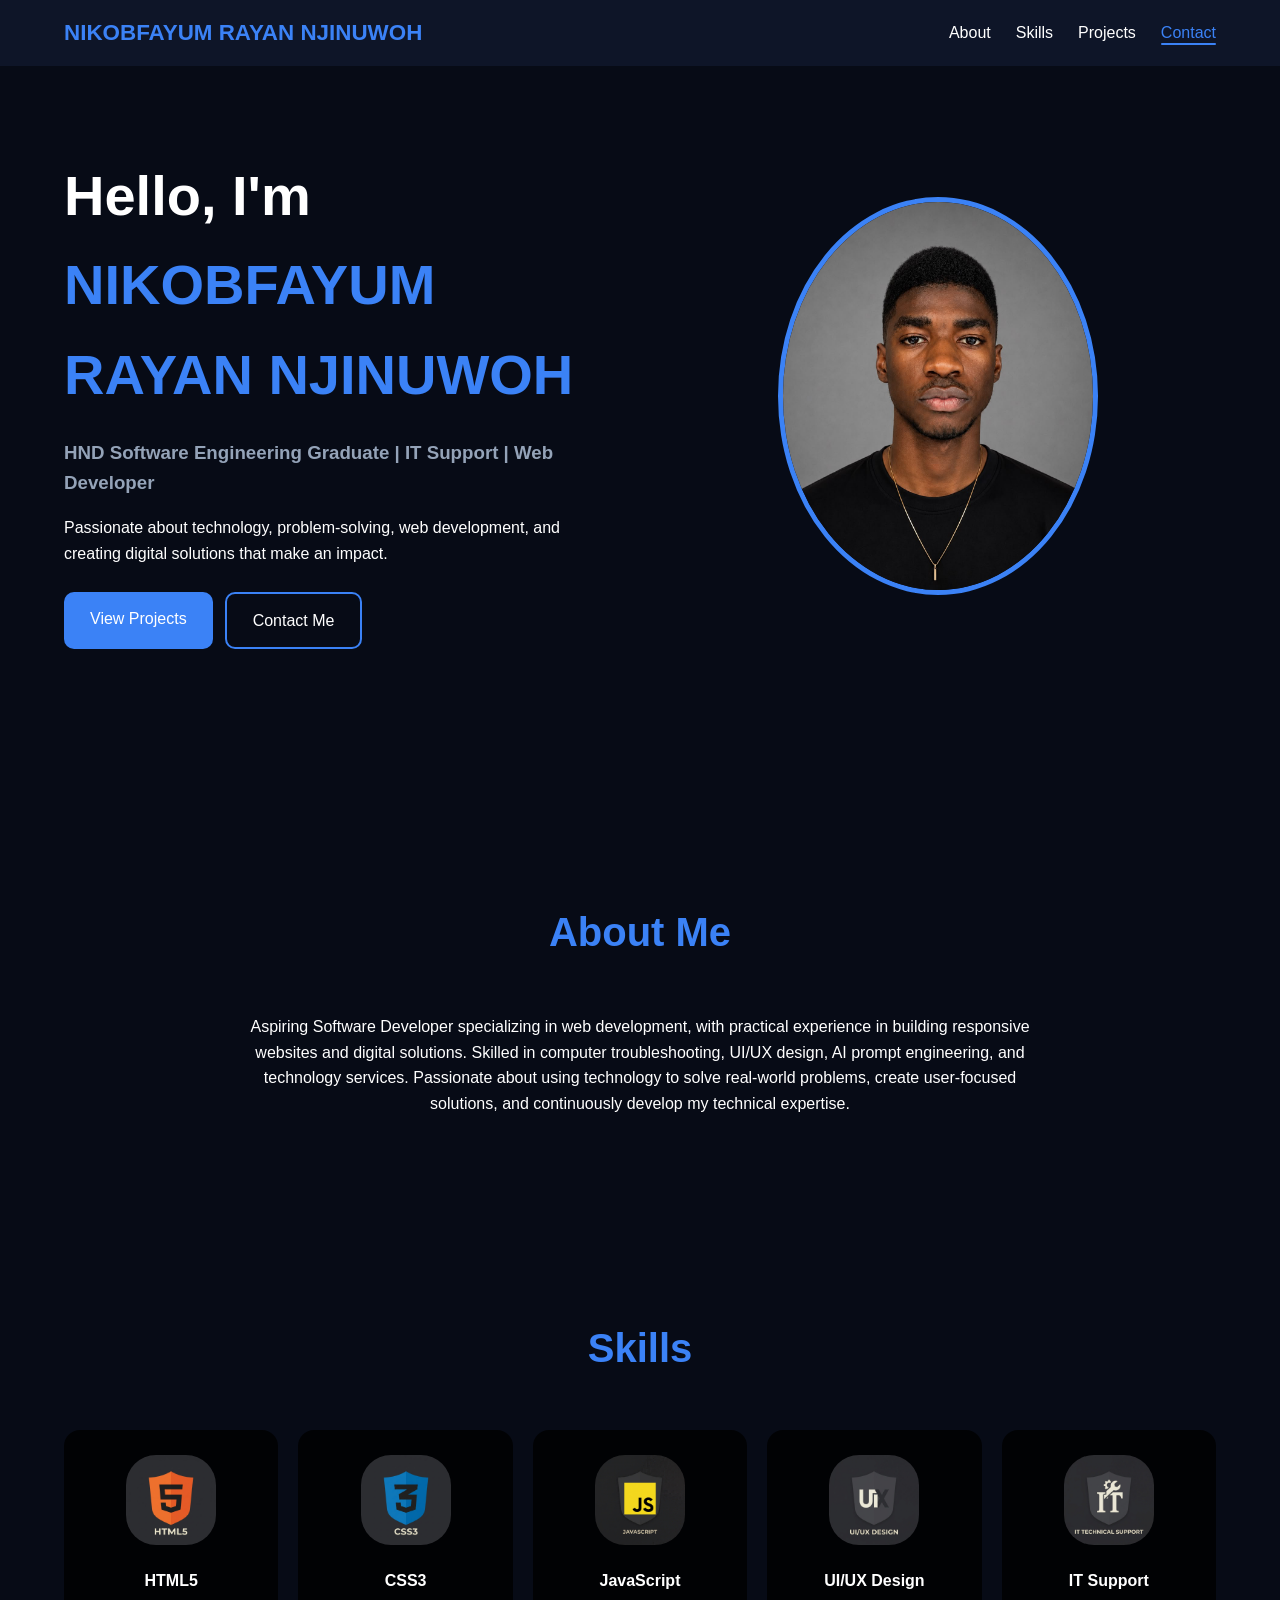
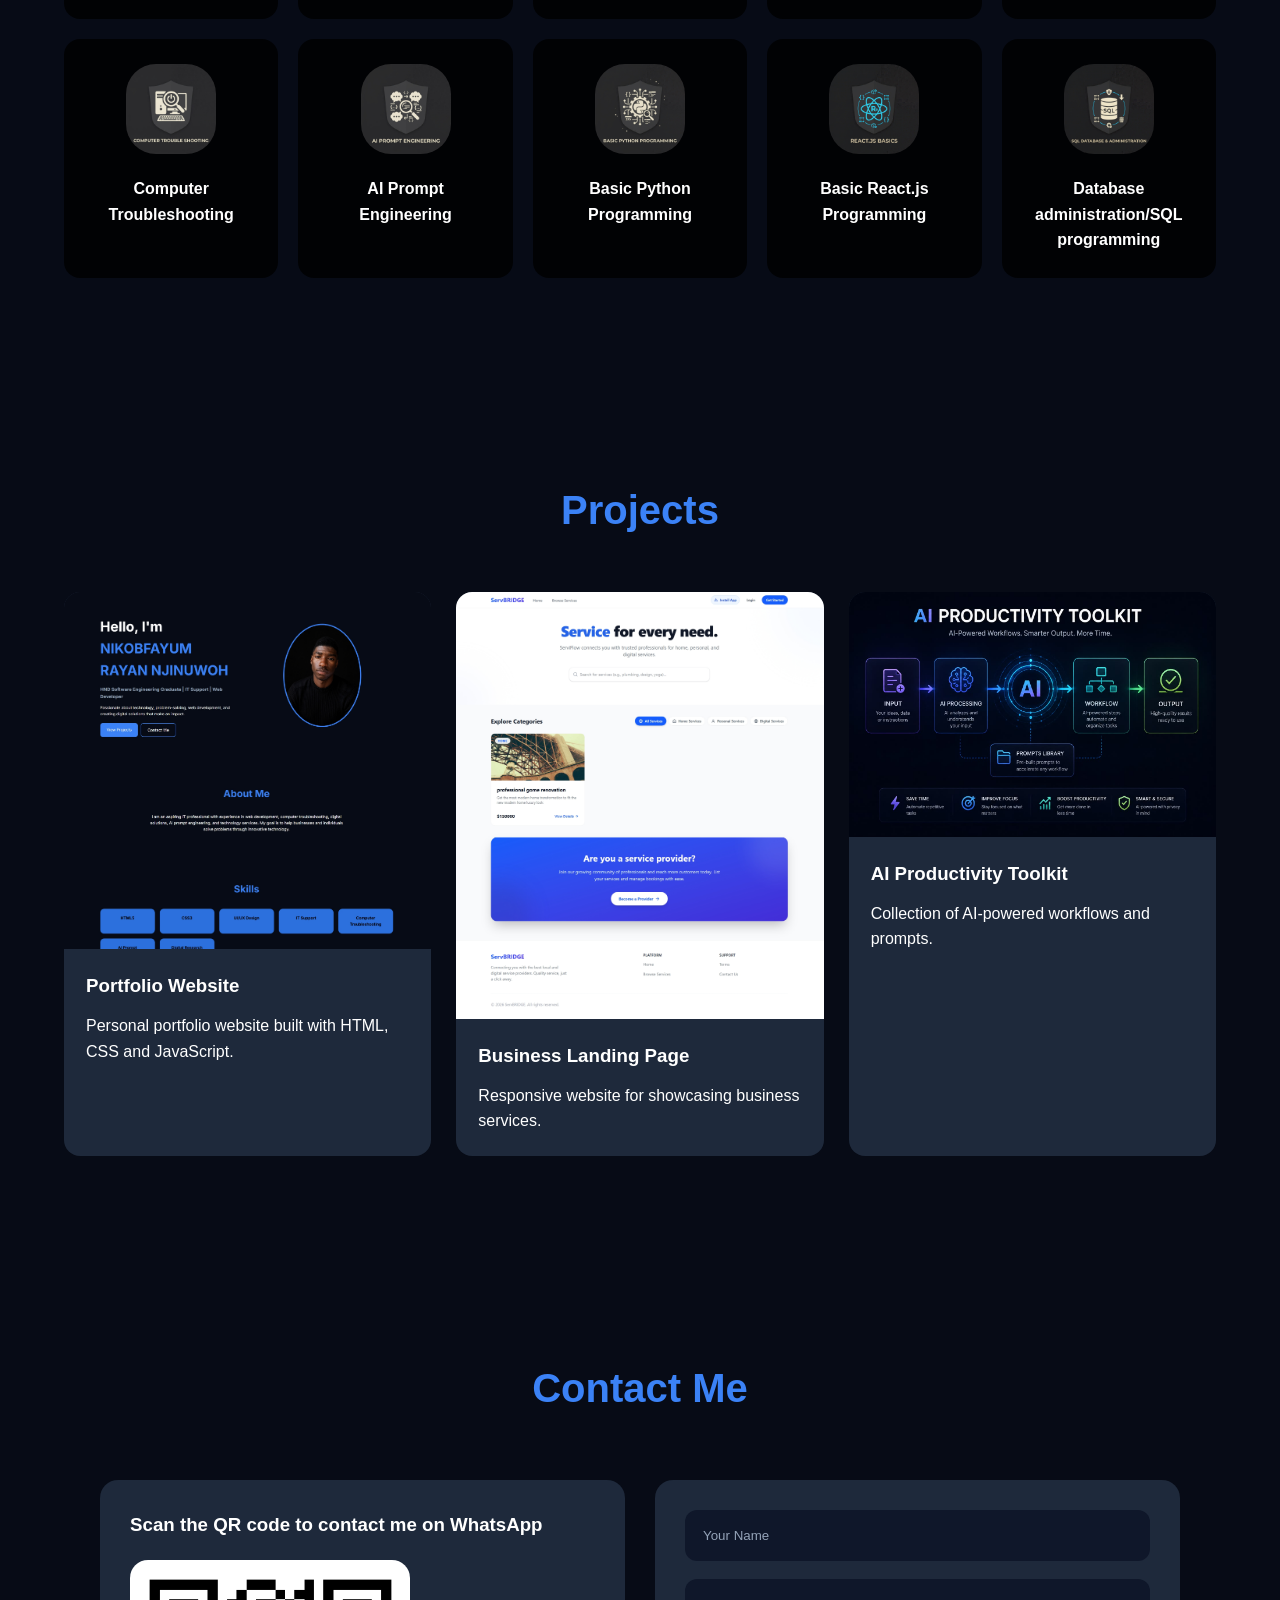
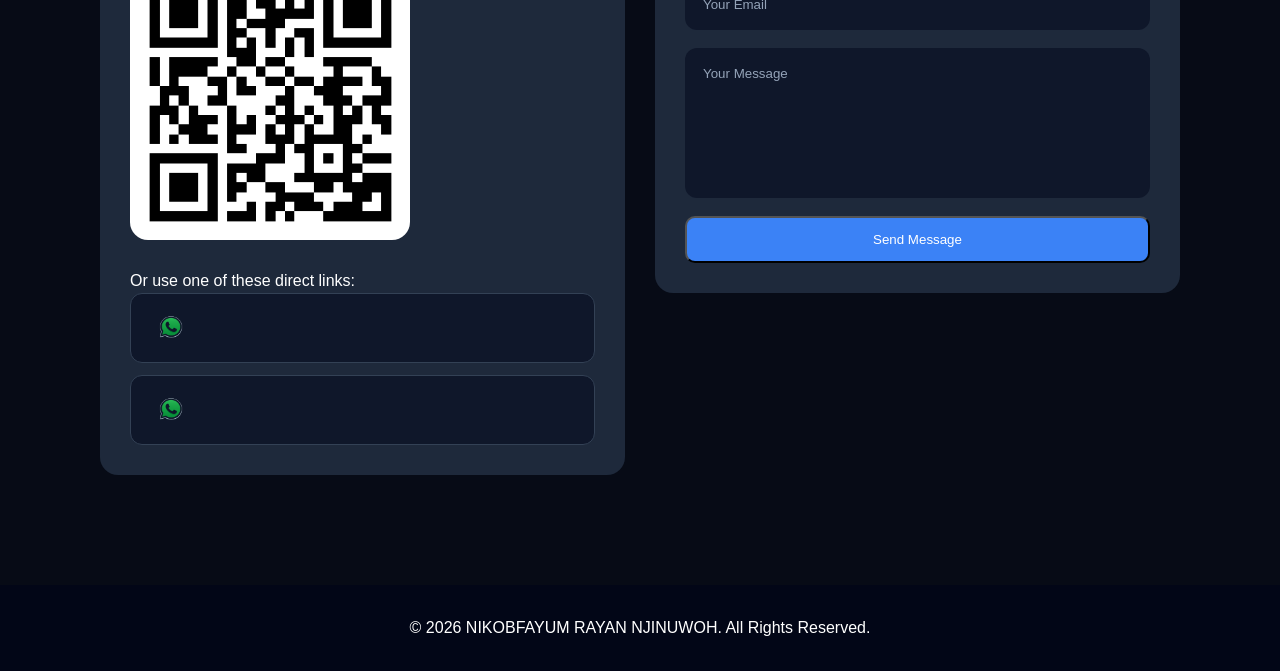
==== commit afa9cc1c: "Updated portfolio" ====
--- a/index.html
+++ b/index.html
@@ -101,7 +101,7 @@
                     <div>Basic React.js Programming</div>
                 </div><div class="skill-card">
                     <img class="skill-img" src="database.jpg" alt="Database administration/SL programing ">
-                    <div>Database administration/SL programing </div>
+                    <div>Database administration/SQL programming</div>
                 </div>
             </div>
         </div>
